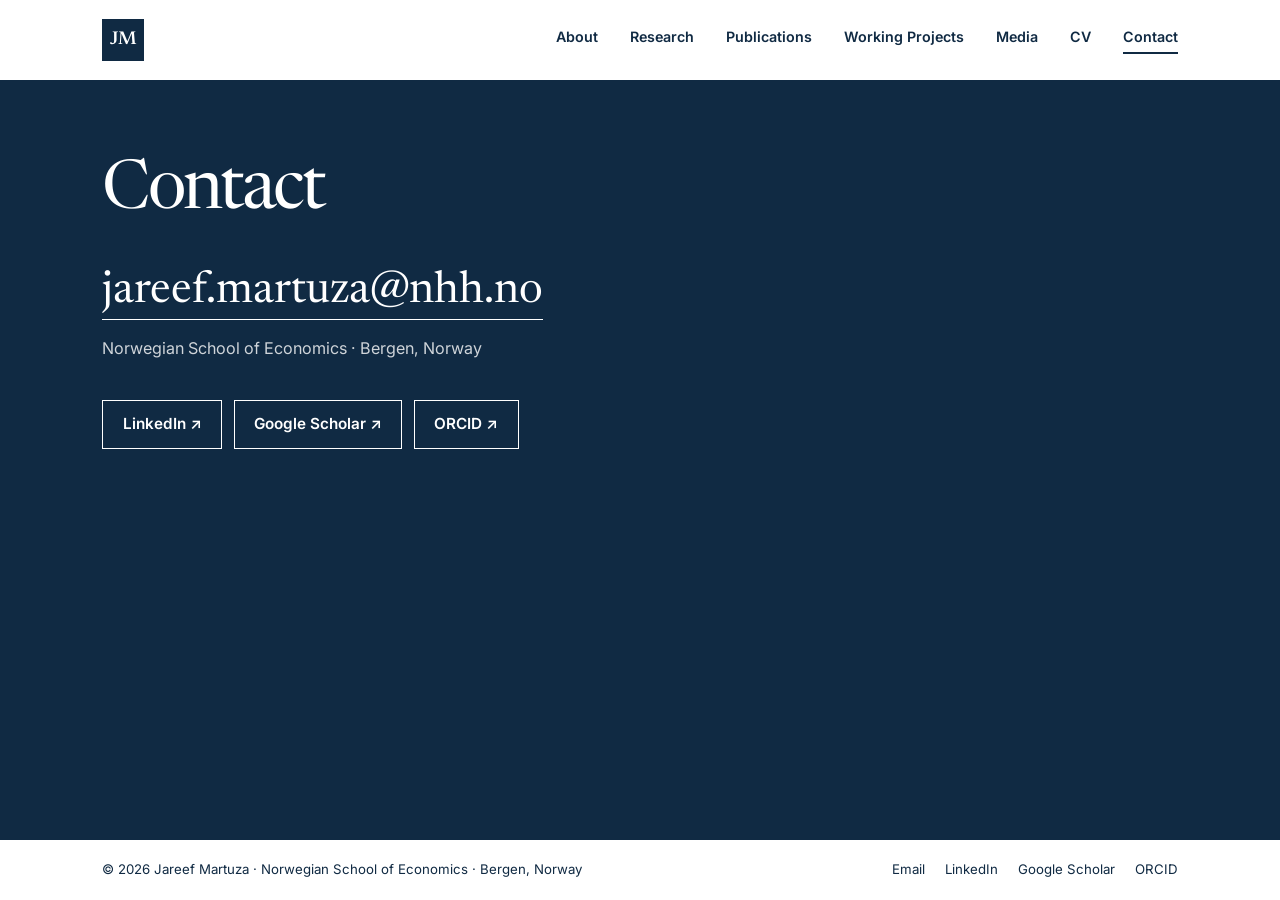
==== contact/index.html @ 64e8ad97 "Replace one-page site with multi-page version Archive the previous one-page site under archive/2026-" ====
<!DOCTYPE html><html lang="en"><head><meta charSet="utf-8"/><meta name="viewport" content="width=device-width, initial-scale=1"/><link rel="stylesheet" href="/styles.css"/><link rel="preload" href="https://fonts.googleapis.com/css2?family=Inter:wght@400;500;600;700&amp;family=Newsreader:ital,opsz,wght@0,6..72,400;0,6..72,500;1,6..72,400&amp;display=swap" as="style"/><title>Contact | Jareef Martuza</title><meta name="description" content="Academic website of Jareef Martuza, Assistant Professor in Marketing at the Norwegian School of Economics."/><link rel="shortcut icon" href="/favicon.svg"/><link rel="icon" href="/favicon.svg"/><link rel="preconnect" href="https://fonts.googleapis.com"/><link rel="preconnect" href="https://fonts.gstatic.com" crossorigin=""/><link rel="stylesheet" href="https://fonts.googleapis.com/css2?family=Inter:wght@400;500;600;700&amp;family=Newsreader:ital,opsz,wght@0,6..72,400;0,6..72,500;1,6..72,400&amp;display=swap"/>
</head><body class="antialiased"><header class="site-header"><a href="/" class="wordmark" aria-label="Jareef Martuza, home">JM</a><nav aria-label="Main navigation"><a href="/">About</a><a href="/research">Research</a><a href="/publications">Publications</a><a href="/projects">Working Projects</a><a href="/media">Media</a><a href="/cv">CV</a><a href="/contact" aria-current="page">Contact</a></nav></header><main><section class="contact section"><h1>Contact</h1><a class="contact-email" href="mailto:jareef.martuza@nhh.no">jareef.martuza@nhh.no</a><p class="contact-address">Norwegian School of Economics · Bergen, Norway</p><div class="contact-links"><a href="https://www.linkedin.com/in/jareefbinmartuza/" target="_blank" rel="noreferrer">LinkedIn<!-- --> ↗</a><a href="https://scholar.google.com/citations?user=S7nyevgAAAAJ&amp;hl=en&amp;authuser=1" target="_blank" rel="noreferrer">Google Scholar<!-- --> ↗</a><a href="https://orcid.org/0000-0002-6790-5846" target="_blank" rel="noreferrer">ORCID<!-- --> ↗</a></div></section></main><footer><p>© <!-- -->2026<!-- --> Jareef Martuza · Norwegian School of Economics · Bergen, Norway</p><p class="footer-links"><a href="mailto:jareef.martuza@nhh.no">Email</a><a href="https://www.linkedin.com/in/jareefbinmartuza/" target="_blank" rel="noreferrer">LinkedIn</a><a href="https://scholar.google.com/citations?user=S7nyevgAAAAJ&amp;hl=en&amp;authuser=1" target="_blank" rel="noreferrer">Google Scholar</a><a href="https://orcid.org/0000-0002-6790-5846" target="_blank" rel="noreferrer">ORCID</a></p></footer></body></html>
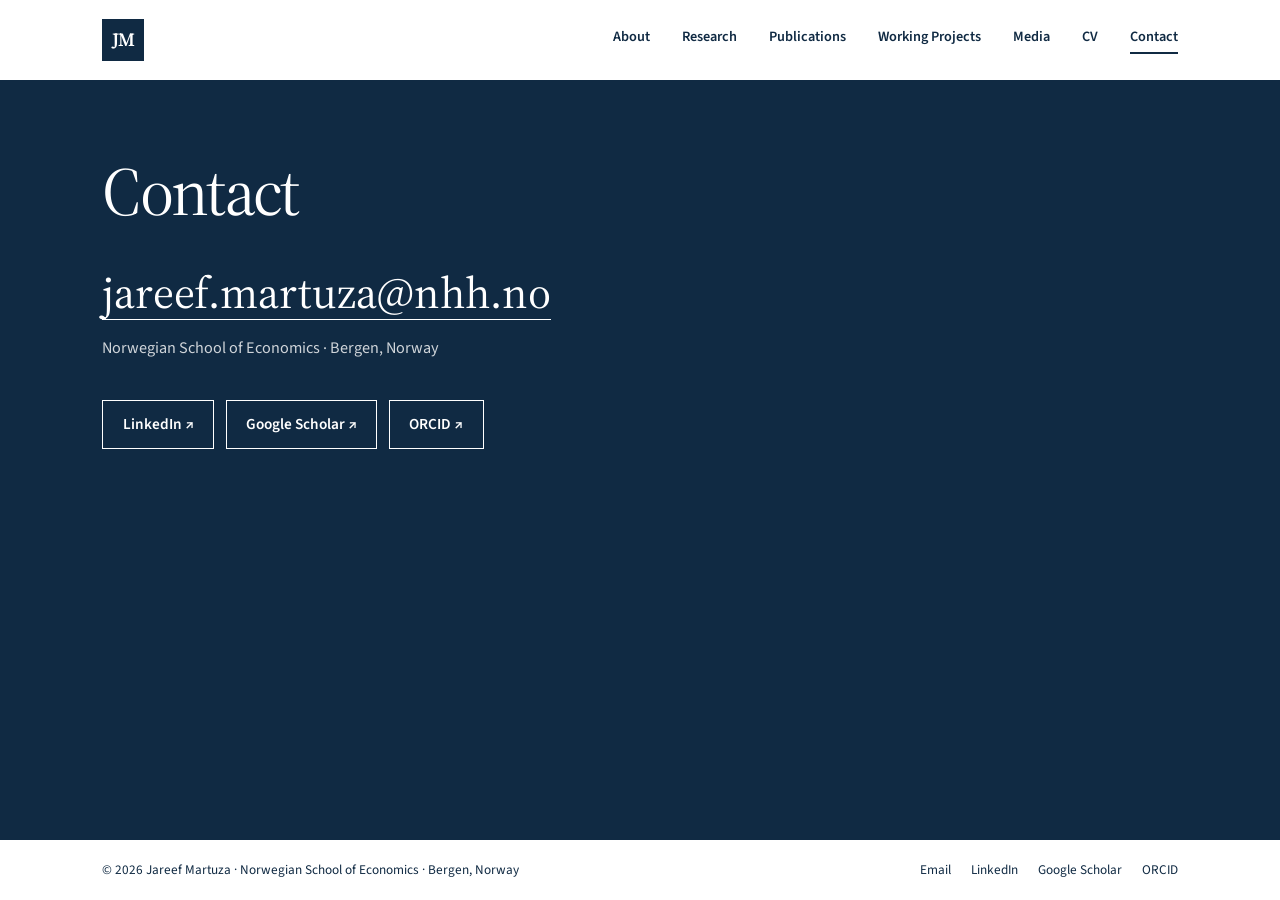
==== commit 656d9bbe: "Update site: four-theme research diagram, figures, new fonts Add a Well-being theme and a 2x2 overla" ====
--- a/contact/index.html
+++ b/contact/index.html
@@ -1,2 +1,2 @@
-<!DOCTYPE html><html lang="en"><head><meta charSet="utf-8"/><meta name="viewport" content="width=device-width, initial-scale=1"/><link rel="stylesheet" href="/styles.css"/><link rel="preload" href="https://fonts.googleapis.com/css2?family=Inter:wght@400;500;600;700&amp;family=Newsreader:ital,opsz,wght@0,6..72,400;0,6..72,500;1,6..72,400&amp;display=swap" as="style"/><title>Contact | Jareef Martuza</title><meta name="description" content="Academic website of Jareef Martuza, Assistant Professor in Marketing at the Norwegian School of Economics."/><link rel="shortcut icon" href="/favicon.svg"/><link rel="icon" href="/favicon.svg"/><link rel="preconnect" href="https://fonts.googleapis.com"/><link rel="preconnect" href="https://fonts.gstatic.com" crossorigin=""/><link rel="stylesheet" href="https://fonts.googleapis.com/css2?family=Inter:wght@400;500;600;700&amp;family=Newsreader:ital,opsz,wght@0,6..72,400;0,6..72,500;1,6..72,400&amp;display=swap"/>
+<!DOCTYPE html><html lang="en"><head><meta charSet="utf-8"/><meta name="viewport" content="width=device-width, initial-scale=1"/><link rel="stylesheet" href="/styles.css"/><link rel="preload" href="https://fonts.googleapis.com/css2?family=Source+Sans+3:ital,wght@0,400;0,500;0,600;0,700;1,400;1,500&amp;family=Source+Serif+4:ital,opsz,wght@0,8..60,400;0,8..60,500;1,8..60,400&amp;display=swap" as="style"/><title>Contact | Jareef Martuza</title><meta name="description" content="Academic website of Jareef Martuza, Assistant Professor in Marketing at the Norwegian School of Economics."/><link rel="shortcut icon" href="/favicon.svg"/><link rel="icon" href="/favicon.svg"/><link rel="preconnect" href="https://fonts.googleapis.com"/><link rel="preconnect" href="https://fonts.gstatic.com" crossorigin=""/><link rel="stylesheet" href="https://fonts.googleapis.com/css2?family=Source+Sans+3:ital,wght@0,400;0,500;0,600;0,700;1,400;1,500&amp;family=Source+Serif+4:ital,opsz,wght@0,8..60,400;0,8..60,500;1,8..60,400&amp;display=swap"/>
 </head><body class="antialiased"><header class="site-header"><a href="/" class="wordmark" aria-label="Jareef Martuza, home">JM</a><nav aria-label="Main navigation"><a href="/">About</a><a href="/research">Research</a><a href="/publications">Publications</a><a href="/projects">Working Projects</a><a href="/media">Media</a><a href="/cv">CV</a><a href="/contact" aria-current="page">Contact</a></nav></header><main><section class="contact section"><h1>Contact</h1><a class="contact-email" href="mailto:jareef.martuza@nhh.no">jareef.martuza@nhh.no</a><p class="contact-address">Norwegian School of Economics · Bergen, Norway</p><div class="contact-links"><a href="https://www.linkedin.com/in/jareefbinmartuza/" target="_blank" rel="noreferrer">LinkedIn<!-- --> ↗</a><a href="https://scholar.google.com/citations?user=S7nyevgAAAAJ&amp;hl=en&amp;authuser=1" target="_blank" rel="noreferrer">Google Scholar<!-- --> ↗</a><a href="https://orcid.org/0000-0002-6790-5846" target="_blank" rel="noreferrer">ORCID<!-- --> ↗</a></div></section></main><footer><p>© <!-- -->2026<!-- --> Jareef Martuza · Norwegian School of Economics · Bergen, Norway</p><p class="footer-links"><a href="mailto:jareef.martuza@nhh.no">Email</a><a href="https://www.linkedin.com/in/jareefbinmartuza/" target="_blank" rel="noreferrer">LinkedIn</a><a href="https://scholar.google.com/citations?user=S7nyevgAAAAJ&amp;hl=en&amp;authuser=1" target="_blank" rel="noreferrer">Google Scholar</a><a href="https://orcid.org/0000-0002-6790-5846" target="_blank" rel="noreferrer">ORCID</a></p></footer></body></html>
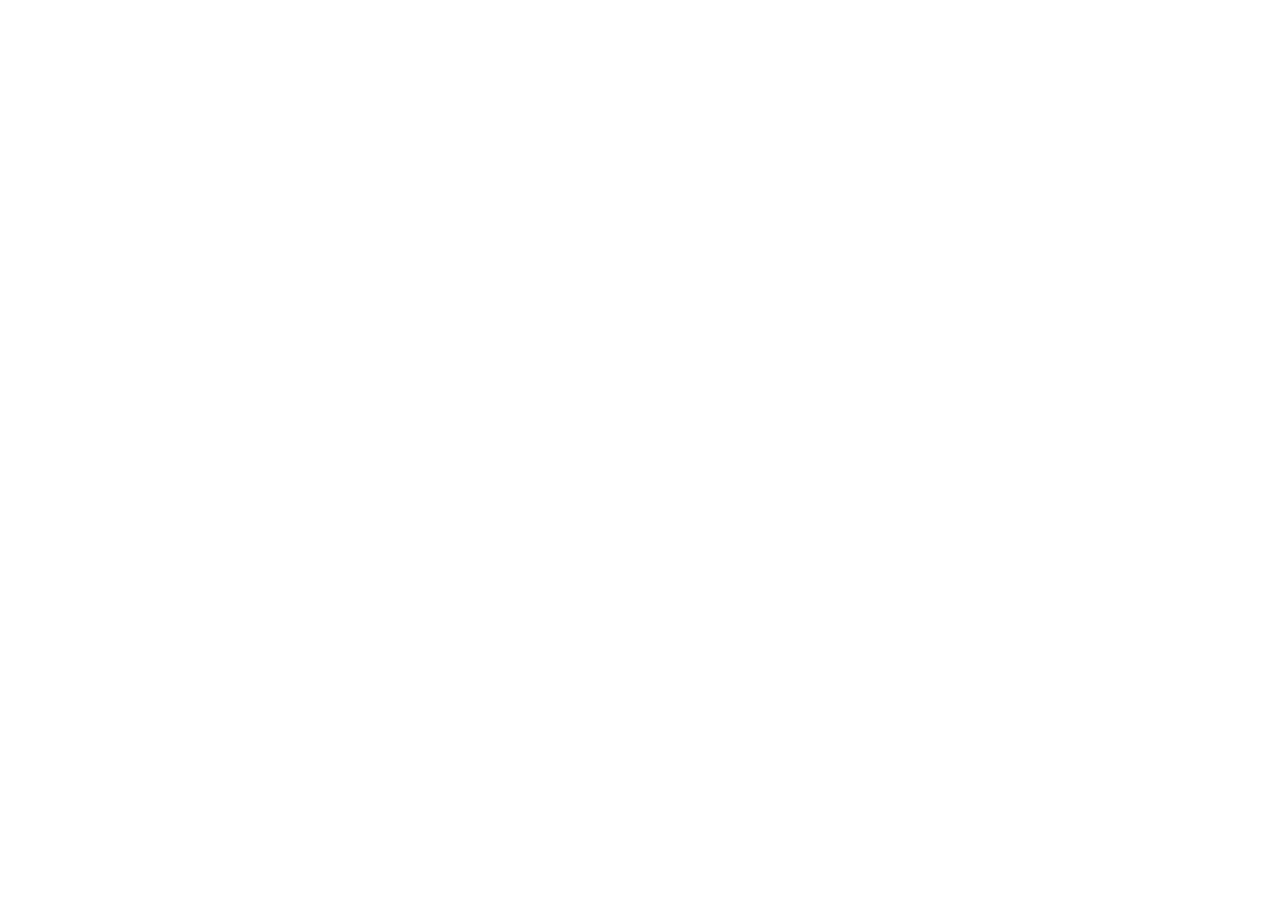
==== commit ac5c9b47: "Redirect to jareefmartuza.github.io The site now lives at https://jareefmartuza.github.io. Each old " ====
--- a/contact/index.html
+++ b/contact/index.html
@@ -1,2 +1,15 @@
-<!DOCTYPE html><html lang="en"><head><meta charSet="utf-8"/><meta name="viewport" content="width=device-width, initial-scale=1"/><link rel="stylesheet" href="/styles.css"/><link rel="preload" href="https://fonts.googleapis.com/css2?family=Source+Sans+3:ital,wght@0,400;0,500;0,600;0,700;1,400;1,500&amp;family=Source+Serif+4:ital,opsz,wght@0,8..60,400;0,8..60,500;1,8..60,400&amp;display=swap" as="style"/><title>Contact | Jareef Martuza</title><meta name="description" content="Academic website of Jareef Martuza, Assistant Professor in Marketing at the Norwegian School of Economics."/><link rel="shortcut icon" href="/favicon.svg"/><link rel="icon" href="/favicon.svg"/><link rel="preconnect" href="https://fonts.googleapis.com"/><link rel="preconnect" href="https://fonts.gstatic.com" crossorigin=""/><link rel="stylesheet" href="https://fonts.googleapis.com/css2?family=Source+Sans+3:ital,wght@0,400;0,500;0,600;0,700;1,400;1,500&amp;family=Source+Serif+4:ital,opsz,wght@0,8..60,400;0,8..60,500;1,8..60,400&amp;display=swap"/>
-</head><body class="antialiased"><header class="site-header"><a href="/" class="wordmark" aria-label="Jareef Martuza, home">JM</a><nav aria-label="Main navigation"><a href="/">About</a><a href="/research">Research</a><a href="/publications">Publications</a><a href="/projects">Working Projects</a><a href="/media">Media</a><a href="/cv">CV</a><a href="/contact" aria-current="page">Contact</a></nav></header><main><section class="contact section"><h1>Contact</h1><a class="contact-email" href="mailto:jareef.martuza@nhh.no">jareef.martuza@nhh.no</a><p class="contact-address">Norwegian School of Economics · Bergen, Norway</p><div class="contact-links"><a href="https://www.linkedin.com/in/jareefbinmartuza/" target="_blank" rel="noreferrer">LinkedIn<!-- --> ↗</a><a href="https://scholar.google.com/citations?user=S7nyevgAAAAJ&amp;hl=en&amp;authuser=1" target="_blank" rel="noreferrer">Google Scholar<!-- --> ↗</a><a href="https://orcid.org/0000-0002-6790-5846" target="_blank" rel="noreferrer">ORCID<!-- --> ↗</a></div></section></main><footer><p>© <!-- -->2026<!-- --> Jareef Martuza · Norwegian School of Economics · Bergen, Norway</p><p class="footer-links"><a href="mailto:jareef.martuza@nhh.no">Email</a><a href="https://www.linkedin.com/in/jareefbinmartuza/" target="_blank" rel="noreferrer">LinkedIn</a><a href="https://scholar.google.com/citations?user=S7nyevgAAAAJ&amp;hl=en&amp;authuser=1" target="_blank" rel="noreferrer">Google Scholar</a><a href="https://orcid.org/0000-0002-6790-5846" target="_blank" rel="noreferrer">ORCID</a></p></footer></body></html>+<!doctype html>
+<html lang="en">
+<head>
+<meta charset="utf-8">
+<title>Jareef Martuza has moved</title>
+<link rel="canonical" href="https://jareefmartuza.github.io/contact/">
+<meta name="robots" content="noindex">
+<meta http-equiv="refresh" content="0; url=https://jareefmartuza.github.io/contact/">
+<link rel="icon" href="/favicon.svg">
+<script>location.replace("https://jareefmartuza.github.io/contact/" + location.search + location.hash);</script>
+</head>
+<body>
+<p>This site has moved to <a href="https://jareefmartuza.github.io/contact/">https://jareefmartuza.github.io/contact/</a>.</p>
+</body>
+</html>
